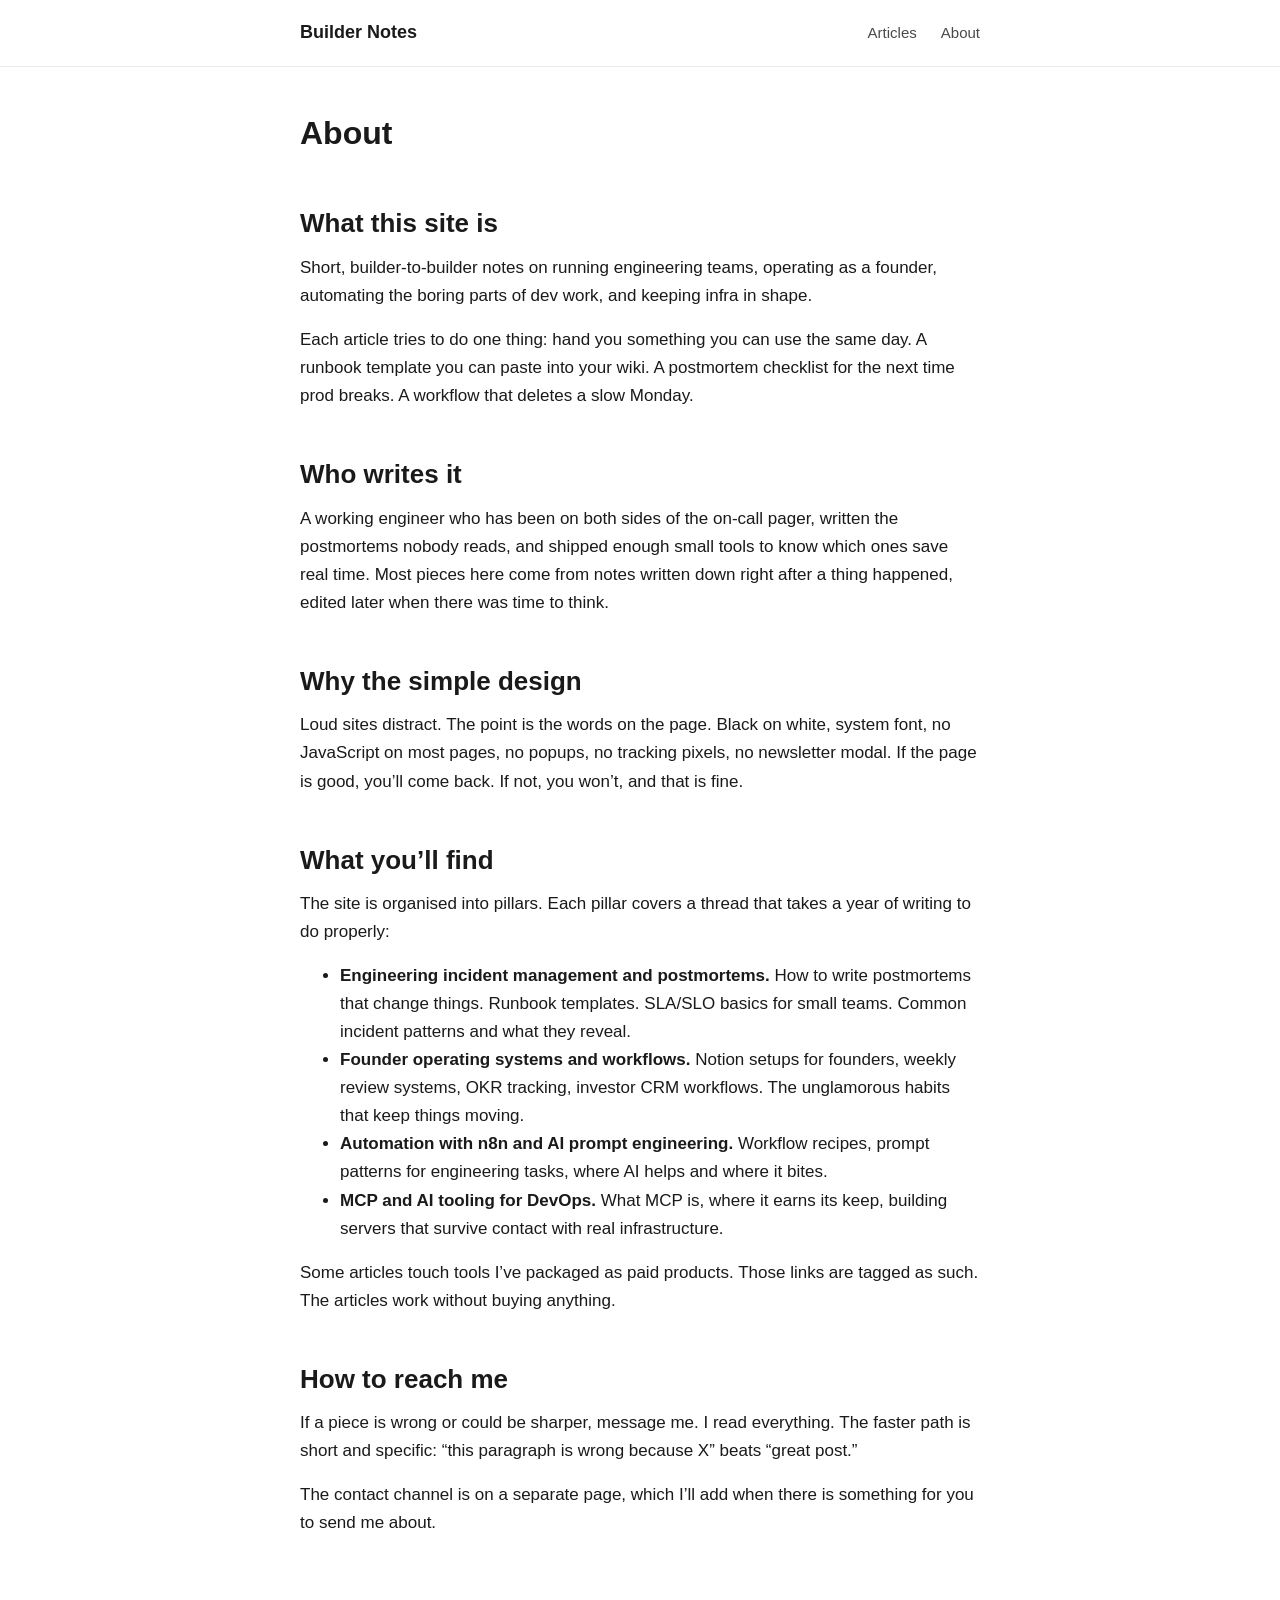
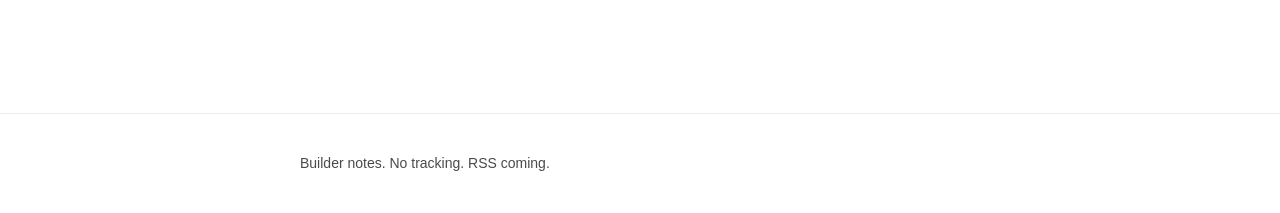
==== about/index.html @ f2639468 "Publish: Initial deploy: Play 4 homepage + about + Pillar 1 landing" ====
<!DOCTYPE html>
<html lang="en">
<head>
<meta charset="utf-8">
<meta name="viewport" content="width=device-width,initial-scale=1">
<title>About | Builder Notes</title>
<meta name="description" content="Builder-to-builder notes on engineering, founder ops, automation, and AI tooling. No newsletter modal, no tracking, just the words.">
<link rel="canonical" href="https://yios823.github.io/devtools-blog/about/">
<meta property="og:type" content="website">
<meta property="og:title" content="About">
<meta property="og:description" content="Builder-to-builder notes on engineering, founder ops, automation, and AI tooling. No newsletter modal, no tracking, just the words.">
<meta property="og:url" content="https://yios823.github.io/devtools-blog/about/">
<meta name="twitter:card" content="summary_large_image">
<meta name="twitter:title" content="About">
<meta name="twitter:description" content="Builder-to-builder notes on engineering, founder ops, automation, and AI tooling. No newsletter modal, no tracking, just the words.">

<link rel="stylesheet" href="/static/css/site.css">
</head>
<body>
<header class="site-header">
  <nav class="container">
    <a class="site-brand" href="/">Builder Notes</a>
    <ul class="site-nav">
      <li><a href="/">Articles</a></li>
      <li><a href="/about/">About</a></li>
    </ul>
  </nav>
</header>
<main class="container">

<article class="page">
  <header class="page-header">
    <h1>About</h1>
  </header>
  <div class="article-body">
    <h2 id="what-this-site-is">What this site is</h2>
<p>Short, builder-to-builder notes on running engineering teams,
operating as a founder, automating the boring parts of dev work, and
keeping infra in shape.</p>
<p>Each article tries to do one thing: hand you something you can use
the same day. A runbook template you can paste into your wiki. A
postmortem checklist for the next time prod breaks. A workflow that
deletes a slow Monday.</p>
<h2 id="who-writes-it">Who writes it</h2>
<p>A working engineer who has been on both sides of the on-call pager,
written the postmortems nobody reads, and shipped enough small tools
to know which ones save real time. Most pieces here come from notes
written down right after a thing happened, edited later when there
was time to think.</p>
<h2 id="why-the-simple-design">Why the simple design</h2>
<p>Loud sites distract. The point is the words on the page. Black on
white, system font, no JavaScript on most pages, no popups, no
tracking pixels, no newsletter modal. If the page is good, you&rsquo;ll
come back. If not, you won&rsquo;t, and that is fine.</p>
<h2 id="what-youll-find">What you&rsquo;ll find</h2>
<p>The site is organised into pillars. Each pillar covers a thread that
takes a year of writing to do properly:</p>
<ul>
<li><strong>Engineering incident management and postmortems.</strong> How to write
  postmortems that change things. Runbook templates. SLA/SLO basics
  for small teams. Common incident patterns and what they reveal.</li>
<li><strong>Founder operating systems and workflows.</strong> Notion setups for
  founders, weekly review systems, OKR tracking, investor CRM
  workflows. The unglamorous habits that keep things moving.</li>
<li><strong>Automation with n8n and AI prompt engineering.</strong> Workflow recipes,
  prompt patterns for engineering tasks, where AI helps and where it
  bites.</li>
<li><strong>MCP and AI tooling for DevOps.</strong> What MCP is, where it earns its
  keep, building servers that survive contact with real
  infrastructure.</li>
</ul>
<p>Some articles touch tools I&rsquo;ve packaged as paid products. Those
links are tagged as such. The articles work without buying anything.</p>
<h2 id="how-to-reach-me">How to reach me</h2>
<p>If a piece is wrong or could be sharper, message me. I read
everything. The faster path is short and specific: &ldquo;this paragraph
is wrong because X&rdquo; beats &ldquo;great post.&rdquo;</p>
<p>The contact channel is on a separate page, which I&rsquo;ll add when there
is something for you to send me about.</p>
  </div>
</article>

</main>
<footer class="site-footer">
  <div class="container">
    <p>Builder notes. No tracking. RSS coming.</p>
  </div>
</footer>
</body>
</html>
---- static/css/site.css ----
:root {
  --fg: #1a1a1a;
  --fg-soft: #4a4a4a;
  --bg: #ffffff;
  --bg-soft: #f5f5f5;
  --accent: #0066cc;
  --max-width: 720px;
  --line: rgba(0,0,0,0.08);
}
* { box-sizing: border-box; }
html, body { margin: 0; padding: 0; }
body {
  font-family: -apple-system, BlinkMacSystemFont, "Inter", "Segoe UI", Helvetica, Arial, sans-serif;
  font-size: 17px;
  line-height: 1.65;
  color: var(--fg);
  background: var(--bg);
  -webkit-font-smoothing: antialiased;
}
.container { max-width: var(--max-width); margin: 0 auto; padding: 0 20px; }

.site-header { border-bottom: 1px solid var(--line); }
.site-header nav { display: flex; align-items: center; justify-content: space-between; padding: 18px 20px; }
.site-brand { font-weight: 600; color: var(--fg); text-decoration: none; font-size: 18px; }
.site-nav { list-style: none; margin: 0; padding: 0; display: flex; gap: 24px; }
.site-nav a { color: var(--fg-soft); text-decoration: none; font-size: 15px; }
.site-nav a:hover { color: var(--accent); }

.article { padding: 40px 0 80px; }
.article-header { margin-bottom: 32px; }
.article-pillar { color: var(--fg-soft); font-size: 13px; text-transform: uppercase; letter-spacing: 0.06em; margin: 0 0 8px; }
.article h1 { font-size: 36px; line-height: 1.15; margin: 0 0 12px; }
.article-meta { color: var(--fg-soft); font-size: 14px; margin: 0 0 24px; }
.article-disclosure { background: var(--bg-soft); padding: 14px 16px; border-radius: 6px; font-size: 14px; color: var(--fg-soft); margin: 24px 0 0; }

.article-body { font-size: 17px; }
.article-body h2 { font-size: 26px; margin-top: 48px; margin-bottom: 14px; line-height: 1.25; }
.article-body h3 { font-size: 20px; margin-top: 32px; margin-bottom: 10px; }
.article-body p, .article-body ul, .article-body ol { margin: 0 0 16px; }
.article-body a { color: var(--accent); }
.article-body code { background: var(--bg-soft); padding: 2px 6px; border-radius: 4px; font-size: 0.92em; font-family: "JetBrains Mono", "SF Mono", Menlo, Consolas, monospace; }
.article-body pre { background: var(--bg-soft); padding: 16px 18px; border-radius: 6px; overflow-x: auto; font-size: 14px; line-height: 1.55; }
.article-body pre code { background: transparent; padding: 0; font-size: 14px; }
.article-body blockquote { border-left: 3px solid var(--accent); margin: 0 0 16px; padding: 4px 0 4px 18px; color: var(--fg-soft); }
.article-body table { border-collapse: collapse; width: 100%; margin: 16px 0 24px; font-size: 15px; }
.article-body th, .article-body td { border: 1px solid var(--line); padding: 8px 12px; text-align: left; }
.article-body th { background: var(--bg-soft); }

.article-faq { margin-top: 56px; border-top: 1px solid var(--line); padding-top: 32px; }
.article-faq h2 { margin: 0 0 16px; }
.faq-item { margin-bottom: 20px; }
.faq-item h3 { font-size: 18px; margin: 0 0 6px; }

.article-related { margin-top: 48px; border-top: 1px solid var(--line); padding-top: 24px; }
.article-related h2 { margin: 0 0 12px; font-size: 18px; }
.article-related ul { list-style: none; margin: 0; padding: 0; }
.article-related li { margin-bottom: 6px; }
.article-related a { color: var(--accent); text-decoration: none; }
.article-related a:hover { text-decoration: underline; }

.home-hero { padding: 56px 0 32px; }
.home-hero h1 { font-size: 40px; margin: 0 0 12px; }
.home-tagline { color: var(--fg-soft); font-size: 18px; margin: 0; }
.home-pillars { padding: 16px 0 24px; border-top: 1px solid var(--line); }
.home-pillars h2 { font-size: 20px; margin: 24px 0 16px; }
.pillar-list { list-style: none; margin: 0; padding: 0; }
.pillar-list li { margin-bottom: 10px; }
.pillar-list a { display: block; text-decoration: none; color: var(--fg); padding: 12px 14px; border: 1px solid var(--line); border-radius: 6px; }
.pillar-list a:hover { border-color: var(--accent); }
.pillar-list .pillar-future { display: block; padding: 12px 14px; border: 1px dashed var(--line); border-radius: 6px; color: var(--fg-soft); }
.pillar-name { display: block; font-weight: 500; font-size: 16px; }
.pillar-meta { display: block; font-size: 13px; color: var(--fg-soft); margin-top: 2px; }

.home-articles { padding: 24px 0 80px; border-top: 1px solid var(--line); }
.home-articles h2 { font-size: 20px; margin: 24px 0 16px; }
.home-empty { color: var(--fg-soft); padding: 12px 0; }

.page { padding: 40px 0 80px; }
.page-header h1 { font-size: 32px; margin: 0 0 24px; }
.article-list { list-style: none; margin: 0; padding: 0; }
.article-list li { margin-bottom: 14px; }
.article-list a { display: block; text-decoration: none; color: var(--fg); padding: 12px 14px; border-radius: 6px; }
.article-list a:hover { background: var(--bg-soft); }
.article-list-title { display: block; font-size: 17px; font-weight: 500; }
.article-list-meta { display: block; font-size: 13px; color: var(--fg-soft); margin-top: 2px; }

.site-footer { border-top: 1px solid var(--line); margin-top: 80px; padding: 24px 0; color: var(--fg-soft); font-size: 14px; }

@media (max-width: 600px) {
  .article h1 { font-size: 28px; }
  .home-hero h1 { font-size: 32px; }
  .article-body h2 { font-size: 22px; }
}
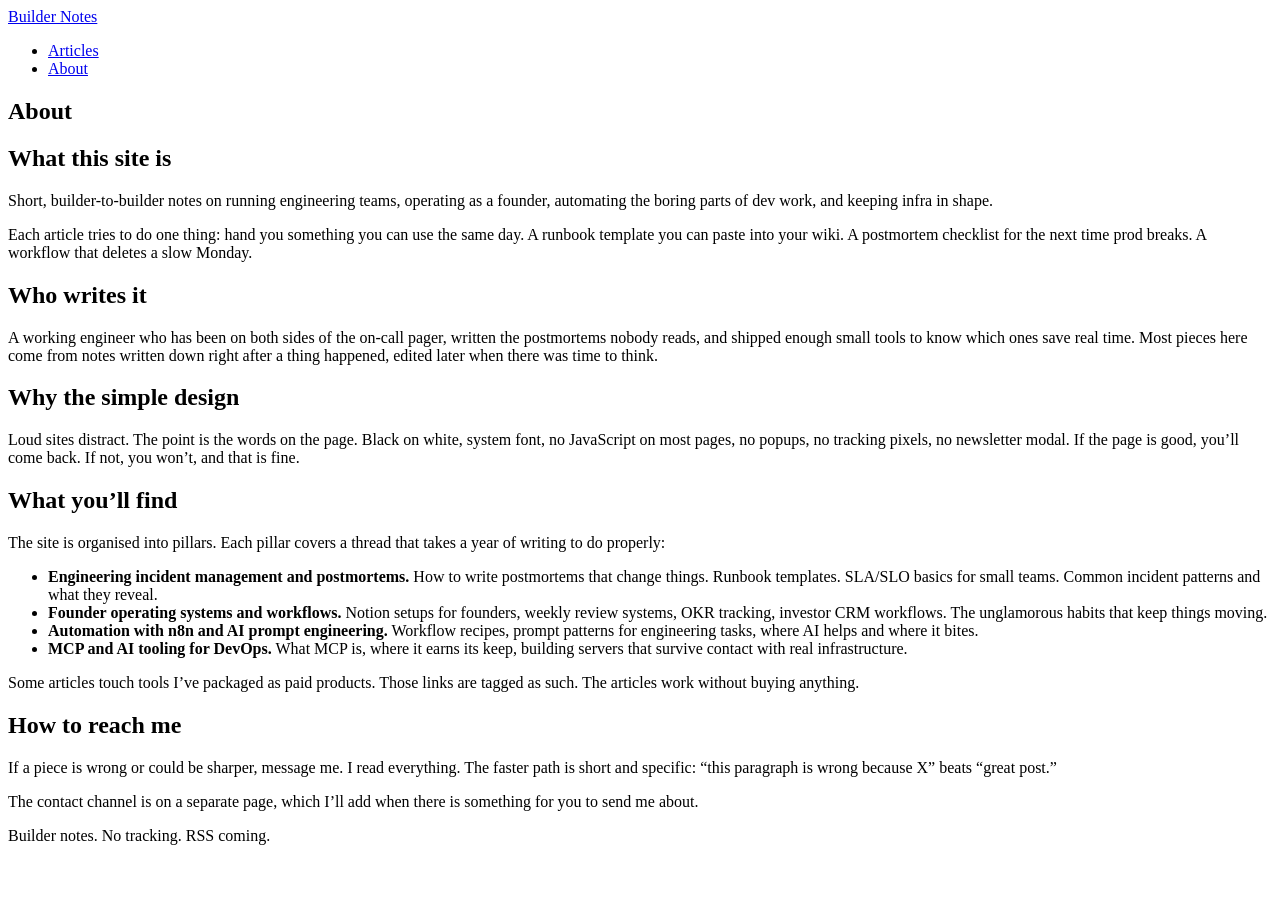
==== commit eb778198: "Publish: Fix: prefix absolute paths with /devtools-blog base_url for pro" ====
--- a/about/index.html
+++ b/about/index.html
@@ -14,15 +14,15 @@
 <meta name="twitter:title" content="About">
 <meta name="twitter:description" content="Builder-to-builder notes on engineering, founder ops, automation, and AI tooling. No newsletter modal, no tracking, just the words.">
 
-<link rel="stylesheet" href="/static/css/site.css">
+<link rel="stylesheet" href="/devtools-blog/static/css/site.css">
 </head>
 <body>
 <header class="site-header">
   <nav class="container">
-    <a class="site-brand" href="/">Builder Notes</a>
+    <a class="site-brand" href="/devtools-blog/">Builder Notes</a>
     <ul class="site-nav">
-      <li><a href="/">Articles</a></li>
-      <li><a href="/about/">About</a></li>
+      <li><a href="/devtools-blog/">Articles</a></li>
+      <li><a href="/devtools-blog/about/">About</a></li>
     </ul>
   </nav>
 </header>
